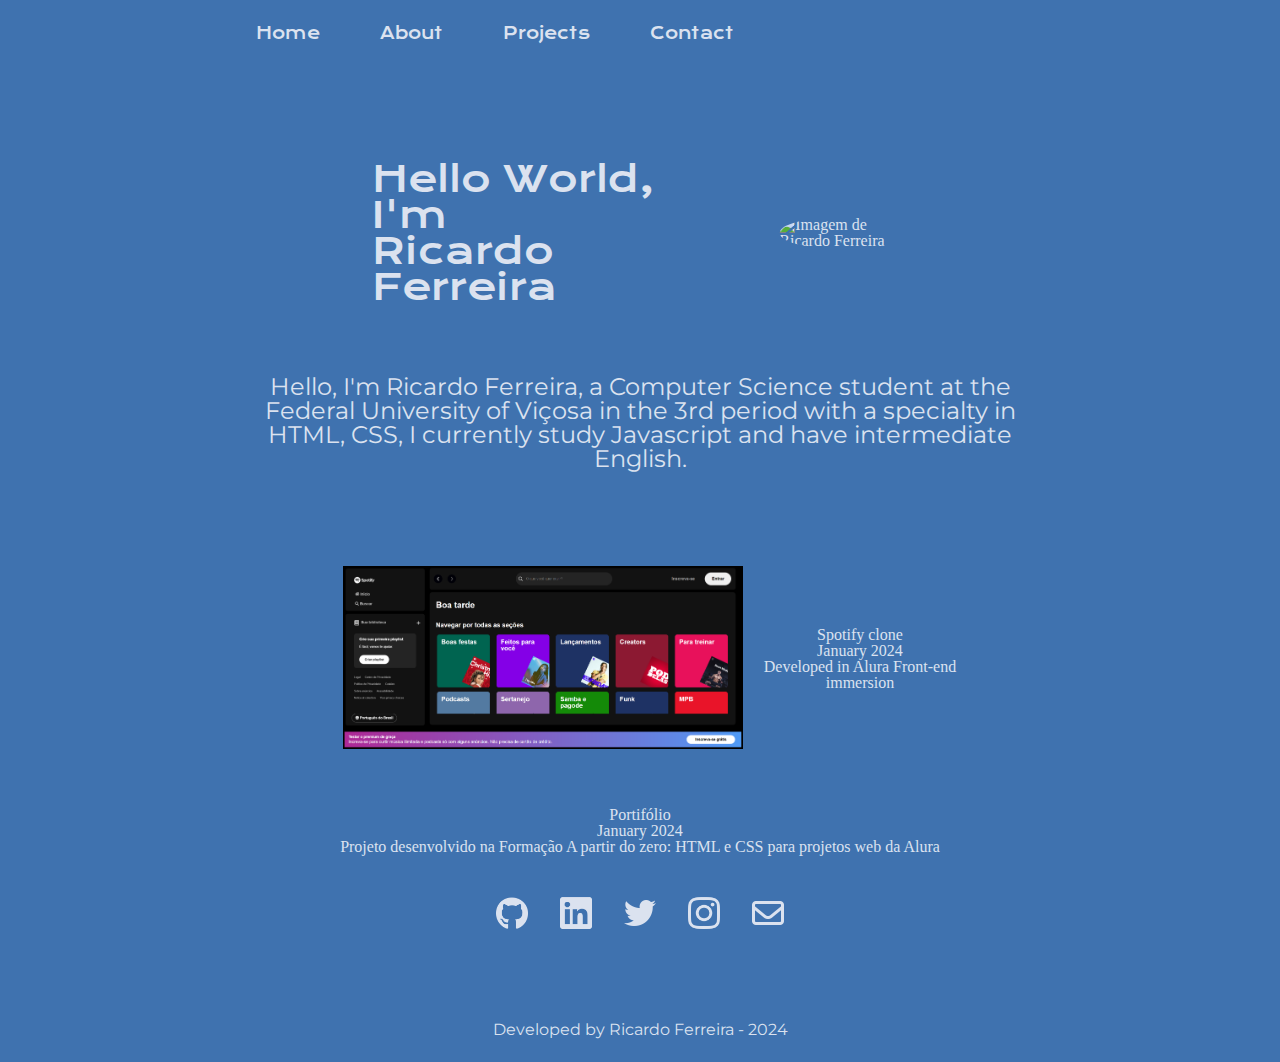
==== index.html @ 7cf89110 "alteração mobile e footer" ====
<!DOCTYPE html>
<html lang="pt-BR">
<head>
    <meta charset="UTF-8">
    <meta http-equiv="X-UA-Compatible" content="IE=edge">
    <meta name="viewport" content="width=device-width, initial-scale=1.0">
    <title>Ricardo Ferreira</title>
    <link rel="stylesheet" href="./styles/reset.css">
    <link rel="stylesheet" href="./styles/style.css">
</head>
<body>
    <header>
        <nav class="header__menu">
            <span>Home</span>
            <span>About</span>
            <span>Projects</span>
            <span>Contact</span>
        </nav>
    </header>
    
    <main class="main-container">
        <!-- Home -->
        <section class="home">
            <h1 class="home__title">Hello World, I'm <br>Ricardo Ferreira</h1>
            <img src="./assets/imagem.png" alt="Imagem de Ricardo Ferreira">
        </section>


        <!-- About -->
        <section class="about">
            <p>Hello, I'm Ricardo Ferreira, a Computer Science student at the Federal University of Viçosa in the 3rd period with a specialty in HTML, CSS, I currently study Javascript and have intermediate English.</p>
        </section>


        <!-- Projects -->
        <section class="projects-container">
            <div class="project">
                <div class="image">
                    <img src="./assets/spotify desktop.png" alt="Imagem do projeto spotify">
                </div>
                <div class="description">
                    <ul>
                        <li>Spotify clone</li>
                        <li>January 2024</li>
                        <li>Developed in Alura Front-end immersion</li>
                    </ul>
                </div>
            </div>
            <div class="description">
                <ul>
                    <li>Portifólio</li>
                    <li>January 2024</li>
                    <li>Projeto desenvolvido na Formação A partir do zero: HTML e CSS para projetos web da Alura</li>
                </ul>
            </div>
        </section>


        <!-- Contact -->
        <section class="contact">
            <div class="contact__links">
                <a href="https://github.com/ricardoof" target="_blank">
                    <img src="./assets/github.png" alt="Logo do github">
                </a>
                <a href="https://linkedin.com/in/ricardoof" target="_blank">
                    <img src="./assets/linkedin.png" alt="Logo do linkedin">
                </a>
                <a href="https://twitter.com/rricardoof" target="_blank">
                    <img src="./assets/twitter.png" alt="Logo do twitter">
                </a>
                <a href="https://instagram.com/rricardoferreiraa" target="_blank">
                    <img src="./assets/instagram.png" alt="Logo do instagram">
                </a>
                <a href="mailto:ricardoferreira4496@gmail.com" target="_blank">
                    <img src="./assets/email.png" alt="Imagem de envelope">
                </a>
            </div>
        </section>
    </main>

    <footer>
        <p>Developed by Ricardo Ferreira - 2024</p>
    </footer>
</body>
</html>
---- styles/style.css ----
@import url('https://fonts.googleapis.com/css2?family=Krona+One&family=Montserrat:wght@400;600&display=swap');

:root {
    --cor-primaria: #3F72AF;
    --cor-secundaria: #DBE2EF;
    --cor-terciaria: #93BFCF;

    --fonte-primaria: 'Krona One', sans-serif;
    --fonte-secundaria: 'Montserrat', sans-serif;
}

body {
    background-color: var(--cor-primaria);
    color: var(--cor-secundaria);
}

.header__menu {
    display: flex;
    text-decoration: none;
    font-family: var(--fonte-primaria);
    font-size: 1rem;
    gap: 60px;
    padding: 2% 20%;
}

.main-container {
    height: 100%;
    padding: 5% 10%;
    display: flex;
    flex-direction: column;
    align-items: center;
    justify-content: space-between;
    gap: 40px;
}

.home {
    display: flex;
    justify-content: center;
    flex-direction: row;
    align-items: center;
    gap: 20px;
}

.home__title {
    font-size: 2.25rem;
    font-family: var(--fonte-primaria);
    padding: 5%;
}

.home img {
    border-radius: 50%;
    padding: 5%;
    width: 25%;
}

.about {
    font-size: 1.5rem;
    font-family: var(--fonte-secundaria);
    text-align: center;
    padding: 0% 10%;
}

.projects-container {
    display: flex;
    flex-direction: column;
    align-items: center;
}

.project {
    display: flex;
    flex-direction: row;
    justify-content: space-between;
    align-items: center;
    padding: 5%;
    gap: 40px;
}

.project img {
    border-radius: 10px;
    width: 25rem;
    padding: 5%;
}

.description ul {
    display: flex;
    flex-direction: column;
    flex-wrap: wrap;
    text-align: center;
}

.contact__links {
    display: flex;
    justify-content: space-between;
    align-items: center;
    gap: 32px;
}

.contact__links a img {
    width: 2rem;
}

.contact__links a img:hover {
    transform: scale(1.1);
}

footer {
    padding: 24px;
    color: var(--cor-secundaria);
    text-align: center;
    font-family: var(--fonte-secundaria);
    font-size: 1rem;
    font-weight: 400;
}

@media screen and (max-width: 1000px) {
    .body {
        align-items: center;
    }

    .header__menu {
        display: none;
    }

    .home {
        flex-direction: column-reverse;
    }

    .project {
        flex-direction: column-reverse;
        gap: 20px;
    }

    .project img {
        width: 18rem;
        padding: 0;
    }

}
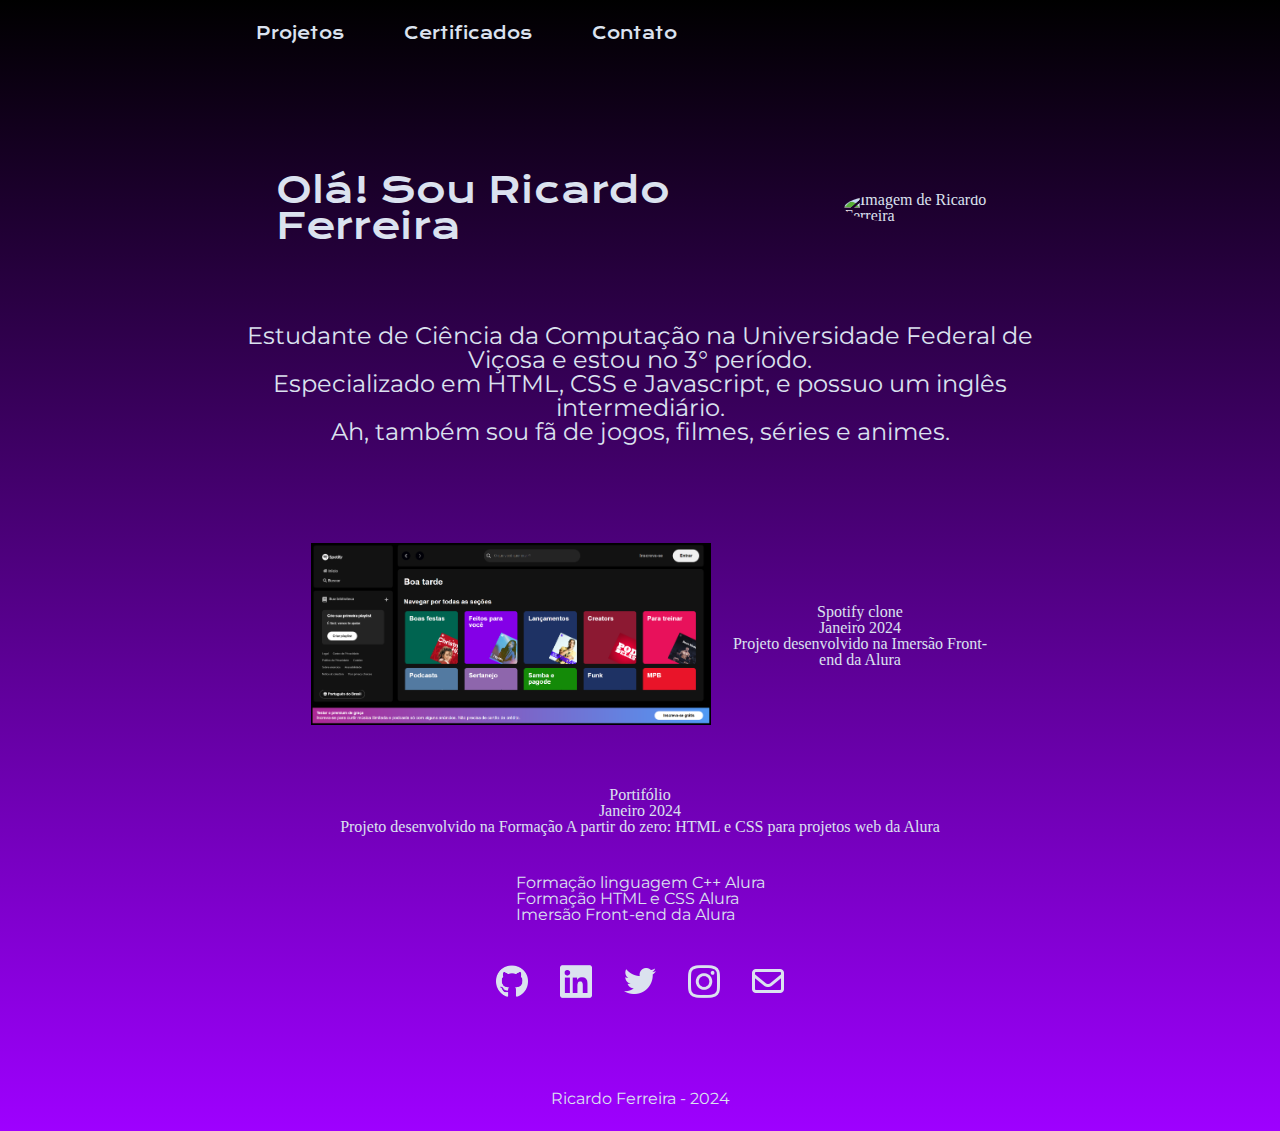
==== commit 7502164e: "adicao arquivo responsivo e cor" ====
--- a/index.html
+++ b/index.html
@@ -5,59 +5,86 @@
     <meta http-equiv="X-UA-Compatible" content="IE=edge">
     <meta name="viewport" content="width=device-width, initial-scale=1.0">
     <title>Ricardo Ferreira</title>
+    <link rel="stylesheet" href="https://cdnjs.cloudflare.com/ajax/libs/font-awesome/5.15.4/css/all.min.css" />
+    <link rel="stylesheet" href="https://cdn.jsdelivr.net/gh/devicons/devicon@v2.14.0/devicon.min.css" />
     <link rel="stylesheet" href="./styles/reset.css">
     <link rel="stylesheet" href="./styles/style.css">
+    <link rel="stylesheet" href="./styles/responsive.css">
 </head>
 <body>
     <header>
         <nav class="header__menu">
-            <span>Home</span>
-            <span>About</span>
-            <span>Projects</span>
-            <span>Contact</span>
+            <ul>
+                <li>
+                    <a href="#projects">Projetos</a>
+                </li>
+                <li>
+                    <a href="#certificates">Certificados</a>
+                </li>
+                <li>
+                    <a href="#contact">Contato</a>
+                </li>
+            </ul>
         </nav>
     </header>
-    
+
     <main class="main-container">
         <!-- Home -->
         <section class="home">
-            <h1 class="home__title">Hello World, I'm <br>Ricardo Ferreira</h1>
+            <h1 class="home__title">Olá! Sou Ricardo Ferreira</h1>
             <img src="./assets/imagem.png" alt="Imagem de Ricardo Ferreira">
         </section>
 
-
         <!-- About -->
         <section class="about">
-            <p>Hello, I'm Ricardo Ferreira, a Computer Science student at the Federal University of Viçosa in the 3rd period with a specialty in HTML, CSS, I currently study Javascript and have intermediate English.</p>
+            <p>Estudante de Ciência da Computação na Universidade Federal de Viçosa e estou no 3° período.</p>
+            <p>Especializado em HTML, CSS e Javascript, e possuo um inglês intermediário.</p>
+            <p>Ah, também sou fã de jogos, filmes, séries e animes.</p>
         </section>
 
-
         <!-- Projects -->
-        <section class="projects-container">
+        <section class="projects-container" id="projects">
             <div class="project">
                 <div class="image">
-                    <img src="./assets/spotify desktop.png" alt="Imagem do projeto spotify">
+                    <a href="https://spotify-clone-chi-eight.vercel.app" target="_blank">
+                        <img src="./assets/spotify desktop.png" alt="Imagem do projeto spotify">
+                    </a>
                 </div>
                 <div class="description">
                     <ul>
                         <li>Spotify clone</li>
-                        <li>January 2024</li>
-                        <li>Developed in Alura Front-end immersion</li>
+                        <li>Janeiro 2024</li>
+                        <li>Projeto desenvolvido na Imersão Front-end da Alura</li>
                     </ul>
                 </div>
             </div>
             <div class="description">
                 <ul>
                     <li>Portifólio</li>
-                    <li>January 2024</li>
+                    <li>Janeiro 2024</li>
                     <li>Projeto desenvolvido na Formação A partir do zero: HTML e CSS para projetos web da Alura</li>
                 </ul>
             </div>
         </section>
 
+        <!-- Certificates -->
+        <section class="certificates-container" id="certificates">
+            <ul>
+                <li>
+                    <a href="https://cursos.alura.com.br/user/ricardoof/degree-linguagem-c-plus-plus-122763/certificate" target="_blank">Formação linguagem C++ Alura</a>
+                </li>
+                <li>
+                    <a href="https://cursos.alura.com.br/user/ricardoof/degree-html-css-674466/certificate" target="_blank">Formação HTML e CSS Alura</a>
+                </li>
+                <li>
+                    <a href="https://cursos.alura.com.br/user/ricardoof/immersion/certificate/9014" target="_blank">Imersão Front-end da Alura</a>
+                </li>
+            </ul>
+            
+        </section>
 
         <!-- Contact -->
-        <section class="contact">
+        <section class="contact-container" id="contact">
             <div class="contact__links">
                 <a href="https://github.com/ricardoof" target="_blank">
                     <img src="./assets/github.png" alt="Logo do github">
@@ -77,9 +104,8 @@
             </div>
         </section>
     </main>
-
     <footer>
-        <p>Developed by Ricardo Ferreira - 2024</p>
+        <p>Ricardo Ferreira - 2024</p>
     </footer>
 </body>
 </html>
--- a/styles/style.css
+++ b/styles/style.css
@@ -1,7 +1,6 @@
 @import url('https://fonts.googleapis.com/css2?family=Krona+One&family=Montserrat:wght@400;600&display=swap');
 
 :root {
-    --cor-primaria: #3F72AF;
     --cor-secundaria: #DBE2EF;
     --cor-terciaria: #93BFCF;
 
@@ -9,18 +8,27 @@
     --fonte-secundaria: 'Montserrat', sans-serif;
 }
 
+html {
+    scroll-behavior: smooth;
+}
+
 body {
-    background-color: var(--cor-primaria);
+    background: linear-gradient(#000000, #9e00ff);
     color: var(--cor-secundaria);
 }
 
-.header__menu {
+.header__menu ul {
     display: flex;
-    text-decoration: none;
     font-family: var(--fonte-primaria);
     font-size: 1rem;
+    color: var(--cor-secundaria);
     gap: 60px;
     padding: 2% 20%;
+}
+
+.header__menu ul li a {
+    text-decoration: none;
+    color: var(--cor-secundaria);
 }
 
 .main-container {
@@ -103,6 +111,14 @@
     transform: scale(1.1);
 }
 
+.certificates-container ul li a{
+    color: var(--cor-secundaria);
+    font-family: var(--fonte-secundaria);
+    font: 1rem;
+    text-decoration: none;
+    padding: 1rem;
+}
+
 footer {
     padding: 24px;
     color: var(--cor-secundaria);
@@ -111,28 +127,3 @@
     font-size: 1rem;
     font-weight: 400;
 }
-
-@media screen and (max-width: 1000px) {
-    .body {
-        align-items: center;
-    }
-
-    .header__menu {
-        display: none;
-    }
-
-    .home {
-        flex-direction: column-reverse;
-    }
-
-    .project {
-        flex-direction: column-reverse;
-        gap: 20px;
-    }
-
-    .project img {
-        width: 18rem;
-        padding: 0;
-    }
-
-}--- a/styles/responsive.css
+++ b/styles/responsive.css
@@ -0,0 +1,24 @@
+@media screen and (max-width: 1000px) {
+    .body {
+        align-items: center;
+    }
+
+    .header__menu {
+        display: none;
+    }
+
+    .home {
+        flex-direction: column-reverse;
+    }
+
+    .project {
+        flex-direction: column-reverse;
+        gap: 20px;
+    }
+
+    .project img {
+        width: 18rem;
+        padding: 0;
+    }
+
+}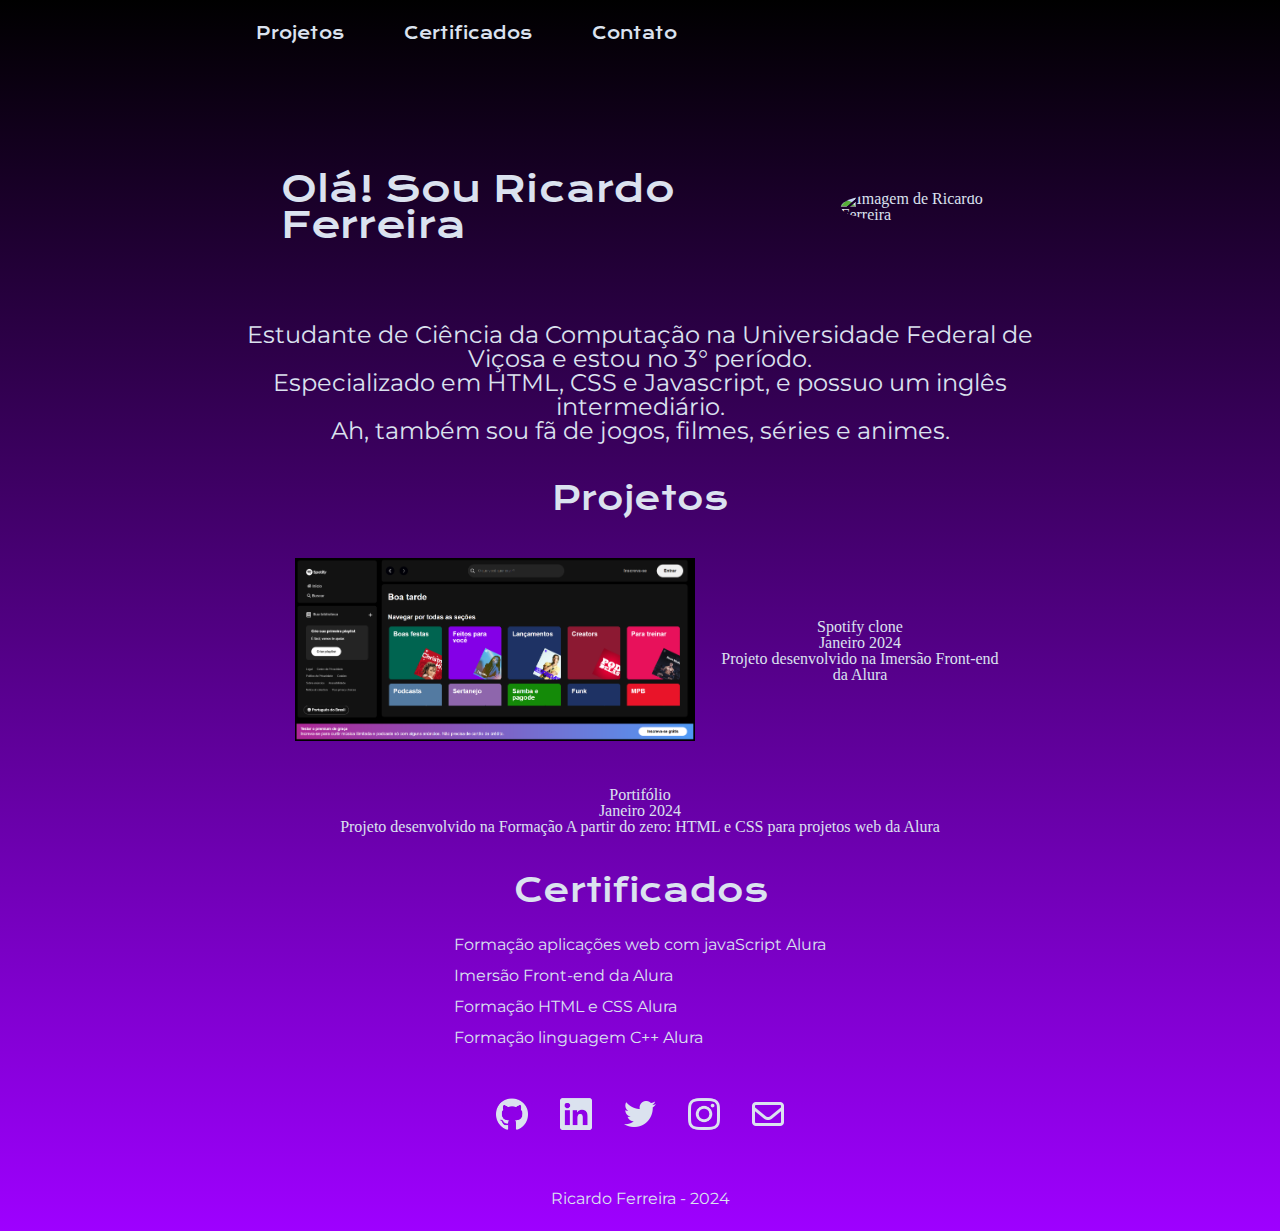
==== commit 70307dd7: "alteracao certificado e responsividade" ====
--- a/index.html
+++ b/index.html
@@ -27,7 +27,6 @@
             </ul>
         </nav>
     </header>
-
     <main class="main-container">
         <!-- Home -->
         <section class="home">
@@ -44,6 +43,7 @@
 
         <!-- Projects -->
         <section class="projects-container" id="projects">
+            <h2 class="title">Projetos</h2>
             <div class="project">
                 <div class="image">
                     <a href="https://spotify-clone-chi-eight.vercel.app" target="_blank">
@@ -69,18 +69,21 @@
 
         <!-- Certificates -->
         <section class="certificates-container" id="certificates">
+            <h2 class="title">Certificados</h2>
             <ul>
                 <li>
-                    <a href="https://cursos.alura.com.br/user/ricardoof/degree-linguagem-c-plus-plus-122763/certificate" target="_blank">Formação linguagem C++ Alura</a>
+                    <a href="https://cursos.alura.com.br/user/ricardoof/degree-javascript-front-end-687029/certificate" target="_blank">Formação aplicações web com javaScript Alura</a>
+                </li>
+                <li>
+                    <a href="https://cursos.alura.com.br/user/ricardoof/immersion/certificate/9014" target="_blank">Imersão Front-end da Alura</a>
                 </li>
                 <li>
                     <a href="https://cursos.alura.com.br/user/ricardoof/degree-html-css-674466/certificate" target="_blank">Formação HTML e CSS Alura</a>
                 </li>
                 <li>
-                    <a href="https://cursos.alura.com.br/user/ricardoof/immersion/certificate/9014" target="_blank">Imersão Front-end da Alura</a>
+                    <a href="https://cursos.alura.com.br/user/ricardoof/degree-linguagem-c-plus-plus-122763/certificate" target="_blank">Formação linguagem C++ Alura</a>
                 </li>
             </ul>
-            
         </section>
 
         <!-- Contact -->
--- a/styles/style.css
+++ b/styles/style.css
@@ -2,7 +2,6 @@
 
 :root {
     --cor-secundaria: #DBE2EF;
-    --cor-terciaria: #93BFCF;
 
     --fonte-primaria: 'Krona One', sans-serif;
     --fonte-secundaria: 'Montserrat', sans-serif;
@@ -33,7 +32,7 @@
 
 .main-container {
     height: 100%;
-    padding: 5% 10%;
+    padding: 5% 10% 2.5% 10%;
     display: flex;
     flex-direction: column;
     align-items: center;
@@ -46,7 +45,7 @@
     justify-content: center;
     flex-direction: row;
     align-items: center;
-    gap: 20px;
+    gap: 10px;
 }
 
 .home__title {
@@ -68,6 +67,12 @@
     padding: 0% 10%;
 }
 
+.title {
+    font-family: var(--fonte-primaria);
+    font-size: 2rem;
+    text-align: center;
+}
+
 .projects-container {
     display: flex;
     flex-direction: column;
@@ -79,7 +84,7 @@
     flex-direction: row;
     justify-content: space-between;
     align-items: center;
-    padding: 5%;
+    padding: 3%;
     gap: 40px;
 }
 
@@ -94,6 +99,21 @@
     flex-direction: column;
     flex-wrap: wrap;
     text-align: center;
+}
+
+.certificates-container ul {
+    padding-top: 5%;
+}
+.certificates-container ul li {
+    padding: 5px;
+    margin: 5px;
+}
+
+.certificates-container ul li a{
+    color: var(--cor-secundaria);
+    font-family: var(--fonte-secundaria);
+    font: 1rem;
+    text-decoration: none;
 }
 
 .contact__links {
@@ -111,14 +131,6 @@
     transform: scale(1.1);
 }
 
-.certificates-container ul li a{
-    color: var(--cor-secundaria);
-    font-family: var(--fonte-secundaria);
-    font: 1rem;
-    text-decoration: none;
-    padding: 1rem;
-}
-
 footer {
     padding: 24px;
     color: var(--cor-secundaria);
--- a/styles/responsive.css
+++ b/styles/responsive.css
@@ -11,14 +11,18 @@
         flex-direction: column-reverse;
     }
 
+    .home__title {
+        text-align: center;
+    }
+
     .project {
         flex-direction: column-reverse;
         gap: 20px;
+        padding: 8%;
     }
 
     .project img {
         width: 18rem;
         padding: 0;
     }
-
 }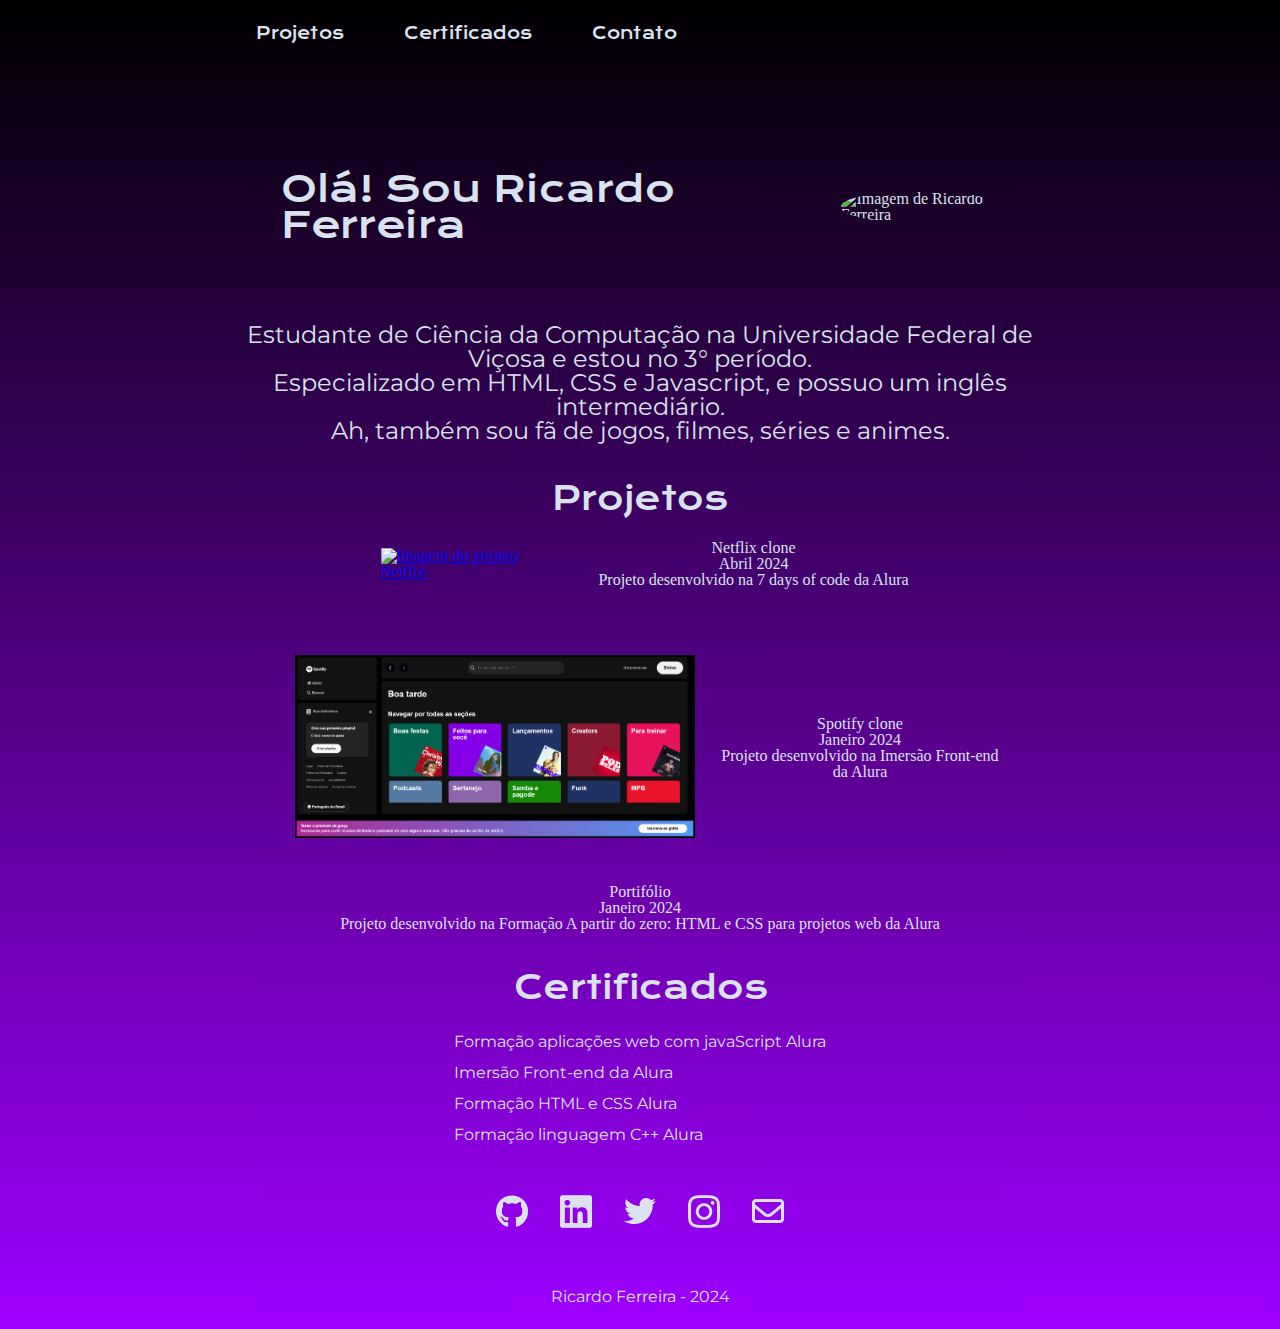
==== commit 279882a1: "correção projeto netflix" ====
--- a/index.html
+++ b/index.html
@@ -46,8 +46,22 @@
             <h2 class="title">Projetos</h2>
             <div class="project">
                 <div class="image">
+                    <a href="https://netflix-nine-blush.vercel.app/" target="_blank">
+                        <img src="./assets/netflix_desktop.png" alt="Imagem do projeto Netflix">
+                    </a>
+                </div>
+                <div class="description">
+                    <ul>
+                        <li>Netflix clone</li>
+                        <li>Abril 2024</li>
+                        <li>Projeto desenvolvido na 7 days of code da Alura</li>
+                    </ul>
+                </div>
+            </div>
+            <div class="project">
+                <div class="image">
                     <a href="https://spotify-clone-chi-eight.vercel.app" target="_blank">
-                        <img src="./assets/spotify desktop.png" alt="Imagem do projeto spotify">
+                        <img src="./assets/spotify desktop.png" alt="Imagem do projeto Spotify">
                     </a>
                 </div>
                 <div class="description">
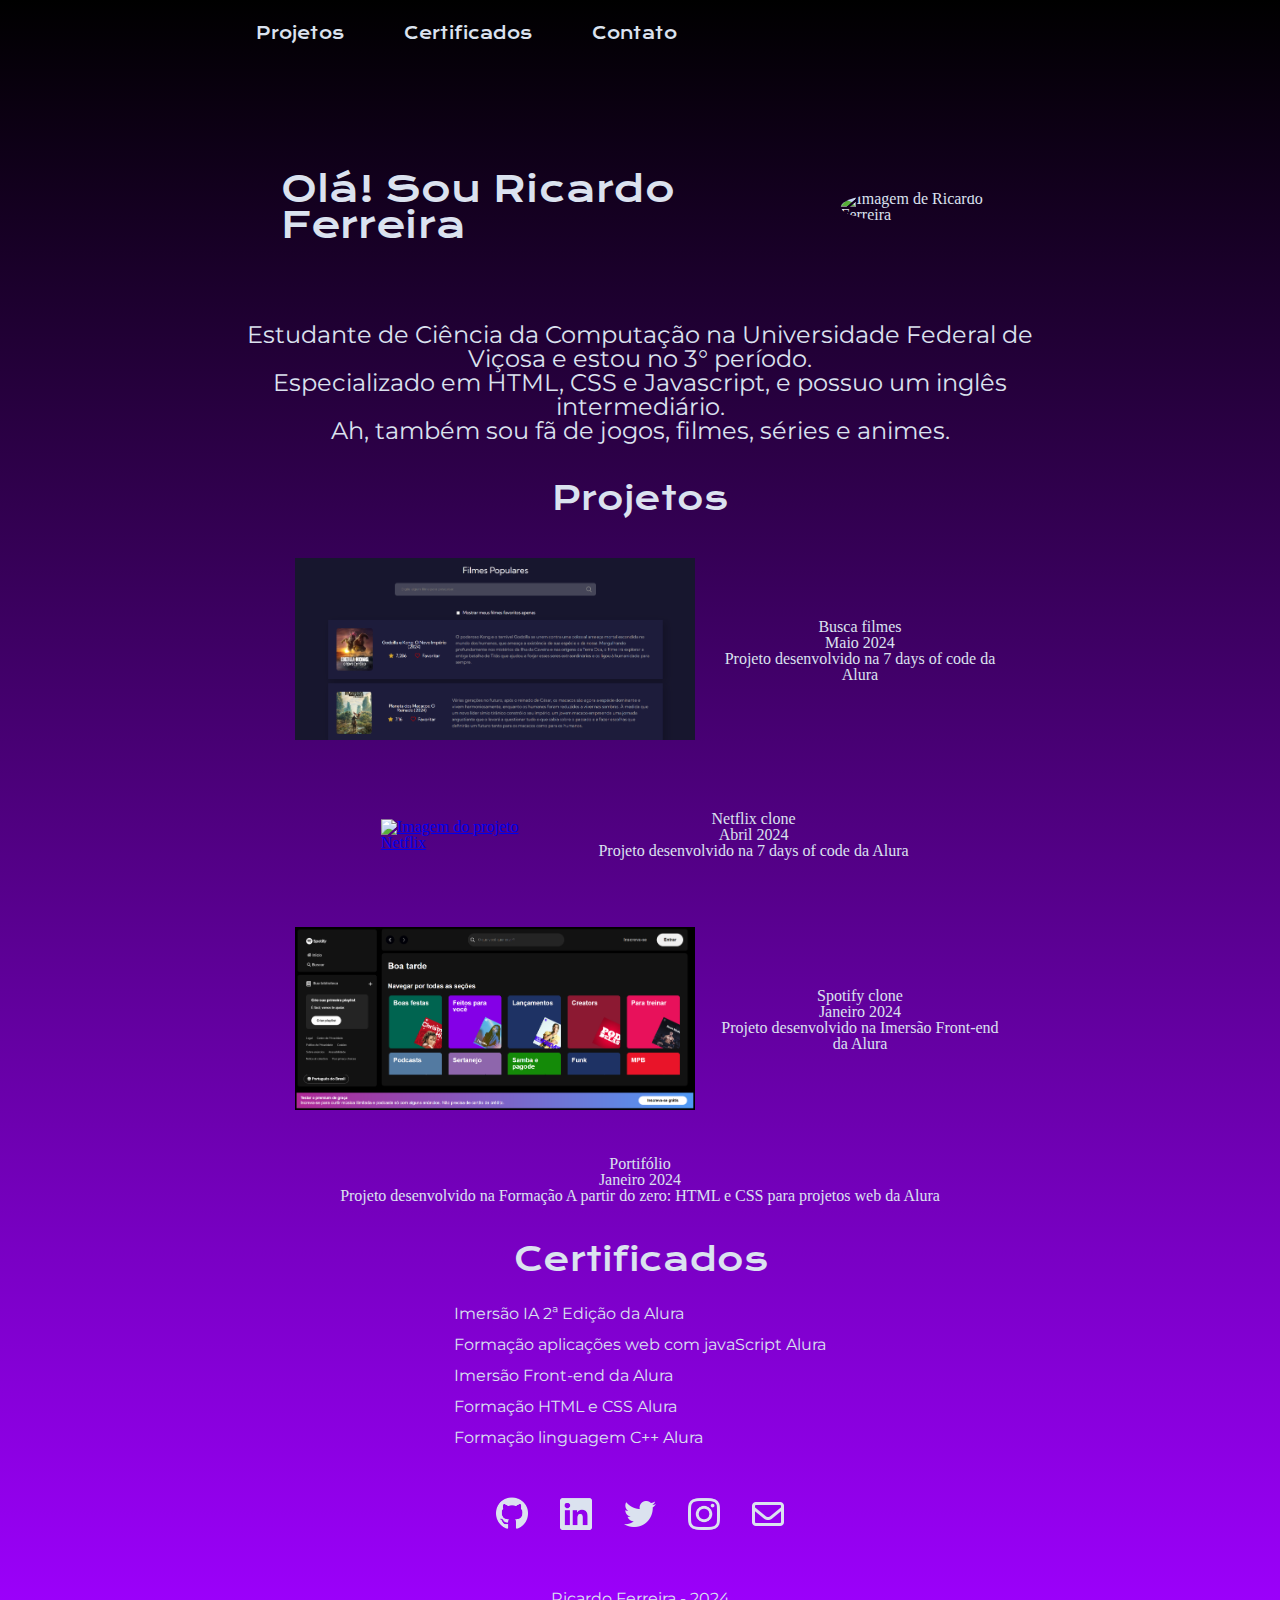
==== commit 5819b697: "adição busca filmes e certificado" ====
--- a/index.html
+++ b/index.html
@@ -46,6 +46,20 @@
             <h2 class="title">Projetos</h2>
             <div class="project">
                 <div class="image">
+                    <a href="https://movie-db-api-xi.vercel.app/" target="_blank">
+                        <img src="./assets/buscafilmes.png" alt="Imagem do projeto Busca filmes">
+                    </a>
+                </div>
+                <div class="description">
+                    <ul>
+                        <li>Busca filmes</li>
+                        <li>Maio 2024</li>
+                        <li>Projeto desenvolvido na 7 days of code da Alura</li>
+                    </ul>
+                </div>
+            </div>
+            <div class="project">
+                <div class="image">
                     <a href="https://netflix-nine-blush.vercel.app/" target="_blank">
                         <img src="./assets/netflix_desktop.png" alt="Imagem do projeto Netflix">
                     </a>
@@ -85,6 +99,9 @@
         <section class="certificates-container" id="certificates">
             <h2 class="title">Certificados</h2>
             <ul>
+                <li>
+                    <a href="https://cursos.alura.com.br/user/ricardoof/immersion/certificate/24623" target="_blank">Imersão IA 2ª Edição da Alura</a>
+                </li>
                 <li>
                     <a href="https://cursos.alura.com.br/user/ricardoof/degree-javascript-front-end-687029/certificate" target="_blank">Formação aplicações web com javaScript Alura</a>
                 </li>
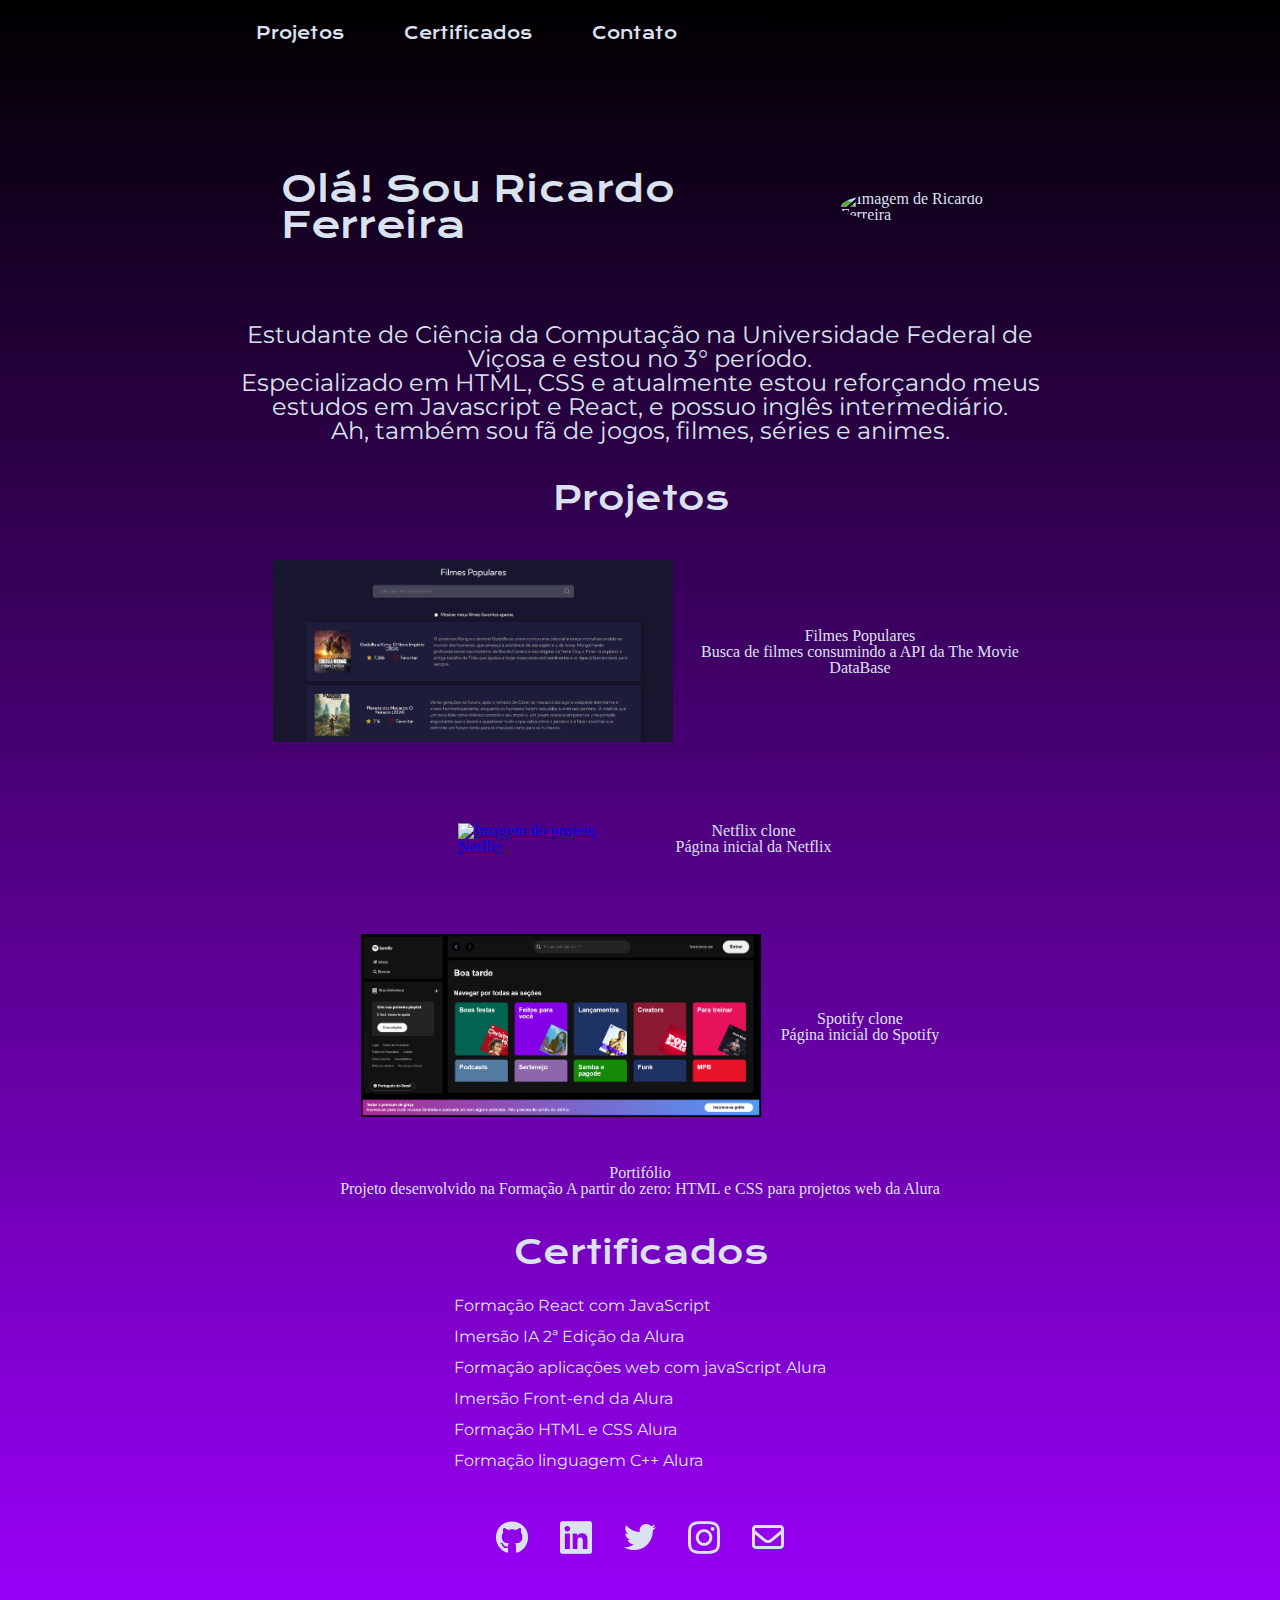
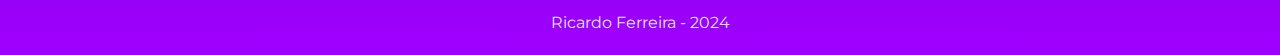
==== commit 577292f6: "atualização certificados" ====
--- a/index.html
+++ b/index.html
@@ -1,5 +1,6 @@
 <!DOCTYPE html>
 <html lang="pt-BR">
+
 <head>
     <meta charset="UTF-8">
     <meta http-equiv="X-UA-Compatible" content="IE=edge">
@@ -11,6 +12,7 @@
     <link rel="stylesheet" href="./styles/style.css">
     <link rel="stylesheet" href="./styles/responsive.css">
 </head>
+
 <body>
     <header>
         <nav class="header__menu">
@@ -37,7 +39,8 @@
         <!-- About -->
         <section class="about">
             <p>Estudante de Ciência da Computação na Universidade Federal de Viçosa e estou no 3° período.</p>
-            <p>Especializado em HTML, CSS e Javascript, e possuo um inglês intermediário.</p>
+            <p>Especializado em HTML, CSS e atualmente estou reforçando meus estudos em Javascript e React, e possuo
+                inglês intermediário.</p>
             <p>Ah, também sou fã de jogos, filmes, séries e animes.</p>
         </section>
 
@@ -52,9 +55,8 @@
                 </div>
                 <div class="description">
                     <ul>
-                        <li>Busca filmes</li>
-                        <li>Maio 2024</li>
-                        <li>Projeto desenvolvido na 7 days of code da Alura</li>
+                        <li>Filmes Populares</li>
+                        <li>Busca de filmes consumindo a API da The Movie DataBase</li>
                     </ul>
                 </div>
             </div>
@@ -67,8 +69,7 @@
                 <div class="description">
                     <ul>
                         <li>Netflix clone</li>
-                        <li>Abril 2024</li>
-                        <li>Projeto desenvolvido na 7 days of code da Alura</li>
+                        <li>Página inicial da Netflix</li>
                     </ul>
                 </div>
             </div>
@@ -81,15 +82,13 @@
                 <div class="description">
                     <ul>
                         <li>Spotify clone</li>
-                        <li>Janeiro 2024</li>
-                        <li>Projeto desenvolvido na Imersão Front-end da Alura</li>
+                        <li>Página inicial do Spotify</li>
                     </ul>
                 </div>
             </div>
             <div class="description">
                 <ul>
                     <li>Portifólio</li>
-                    <li>Janeiro 2024</li>
                     <li>Projeto desenvolvido na Formação A partir do zero: HTML e CSS para projetos web da Alura</li>
                 </ul>
             </div>
@@ -100,19 +99,28 @@
             <h2 class="title">Certificados</h2>
             <ul>
                 <li>
-                    <a href="https://cursos.alura.com.br/user/ricardoof/immersion/certificate/24623" target="_blank">Imersão IA 2ª Edição da Alura</a>
+                    <a href="https://cursos.alura.com.br/user/ricardoof/degree-react-javascript-700230/certificate"
+                        target="_blank">Formação React com JavaScript</a>
                 </li>
                 <li>
-                    <a href="https://cursos.alura.com.br/user/ricardoof/degree-javascript-front-end-687029/certificate" target="_blank">Formação aplicações web com javaScript Alura</a>
+                    <a href="https://cursos.alura.com.br/user/ricardoof/immersion/certificate/24623"
+                        target="_blank">Imersão IA 2ª Edição da Alura</a>
                 </li>
                 <li>
-                    <a href="https://cursos.alura.com.br/user/ricardoof/immersion/certificate/9014" target="_blank">Imersão Front-end da Alura</a>
+                    <a href="https://cursos.alura.com.br/user/ricardoof/degree-javascript-front-end-687029/certificate"
+                        target="_blank">Formação aplicações web com javaScript Alura</a>
                 </li>
                 <li>
-                    <a href="https://cursos.alura.com.br/user/ricardoof/degree-html-css-674466/certificate" target="_blank">Formação HTML e CSS Alura</a>
+                    <a href="https://cursos.alura.com.br/user/ricardoof/immersion/certificate/9014"
+                        target="_blank">Imersão Front-end da Alura</a>
                 </li>
                 <li>
-                    <a href="https://cursos.alura.com.br/user/ricardoof/degree-linguagem-c-plus-plus-122763/certificate" target="_blank">Formação linguagem C++ Alura</a>
+                    <a href="https://cursos.alura.com.br/user/ricardoof/degree-html-css-674466/certificate"
+                        target="_blank">Formação HTML e CSS Alura</a>
+                </li>
+                <li>
+                    <a href="https://cursos.alura.com.br/user/ricardoof/degree-linguagem-c-plus-plus-122763/certificate"
+                        target="_blank">Formação linguagem C++ Alura</a>
                 </li>
             </ul>
         </section>
@@ -142,4 +150,5 @@
         <p>Ricardo Ferreira - 2024</p>
     </footer>
 </body>
-</html>
+
+</html>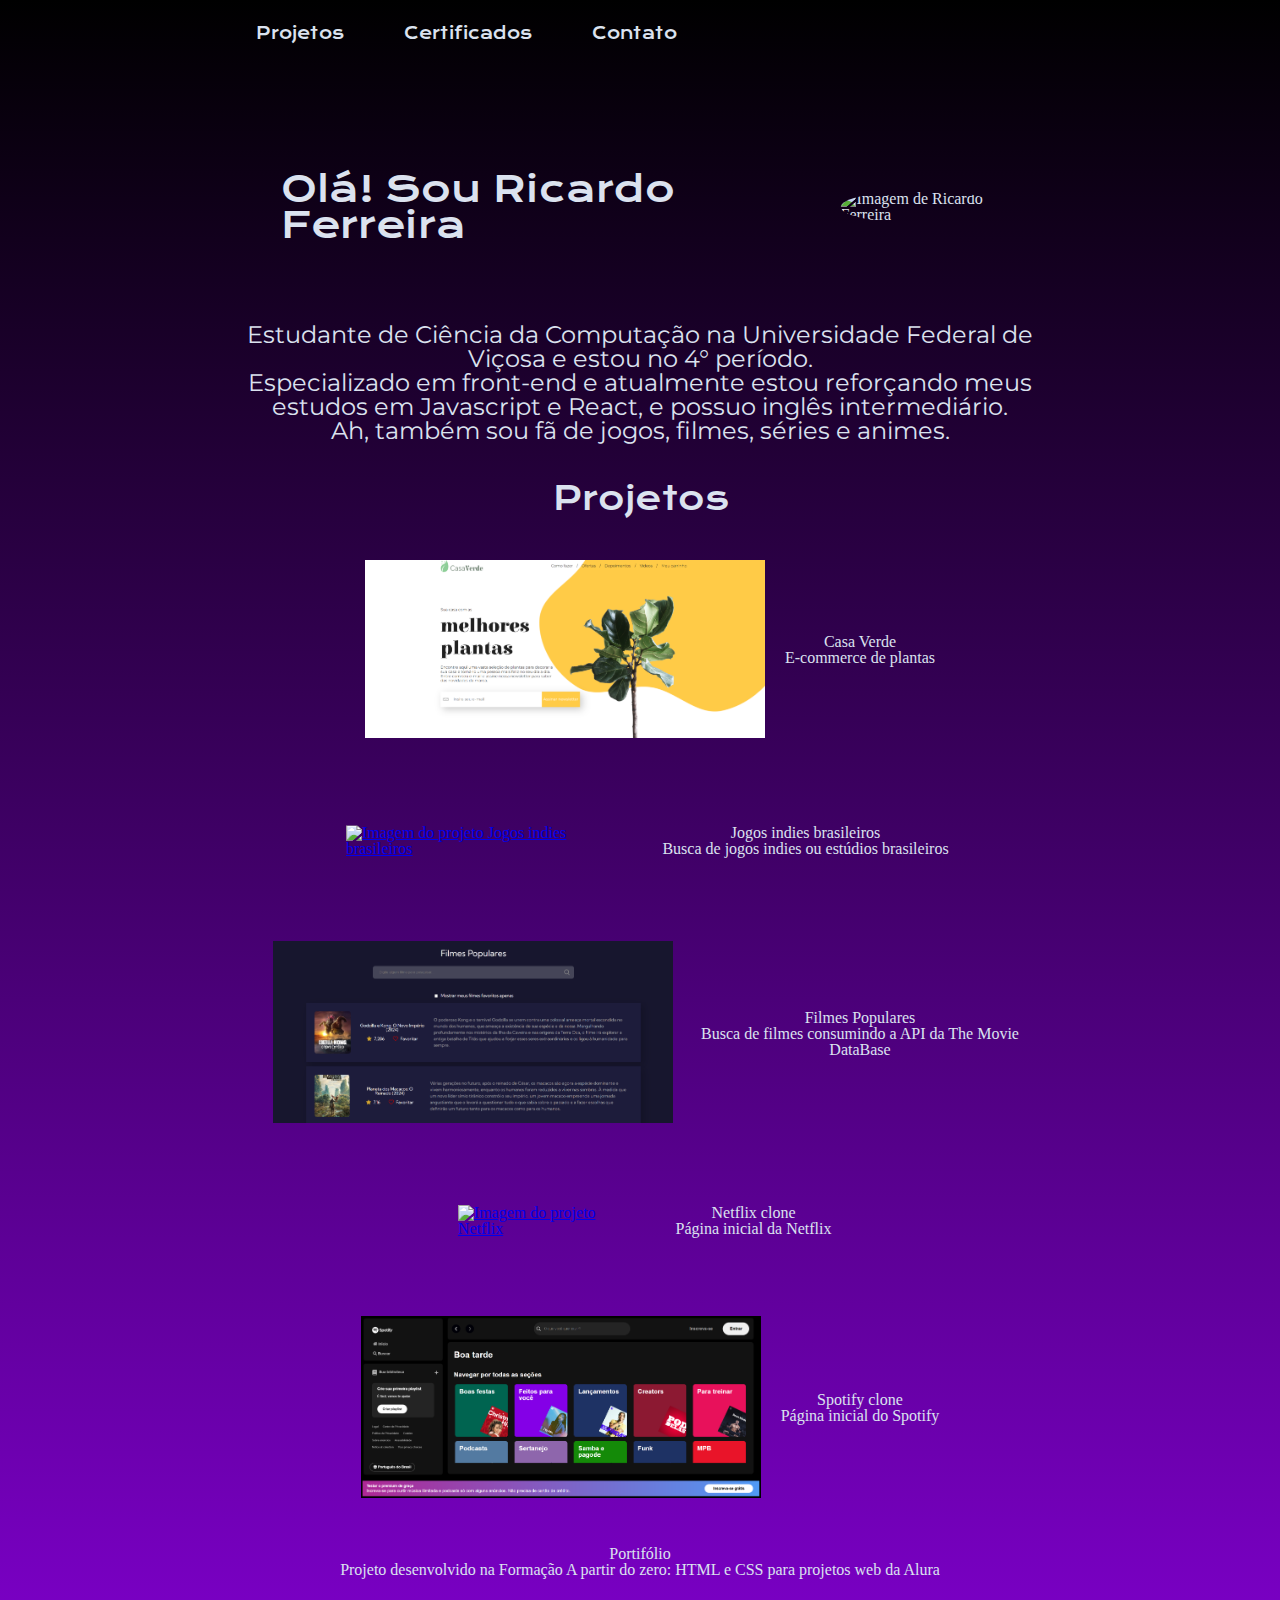
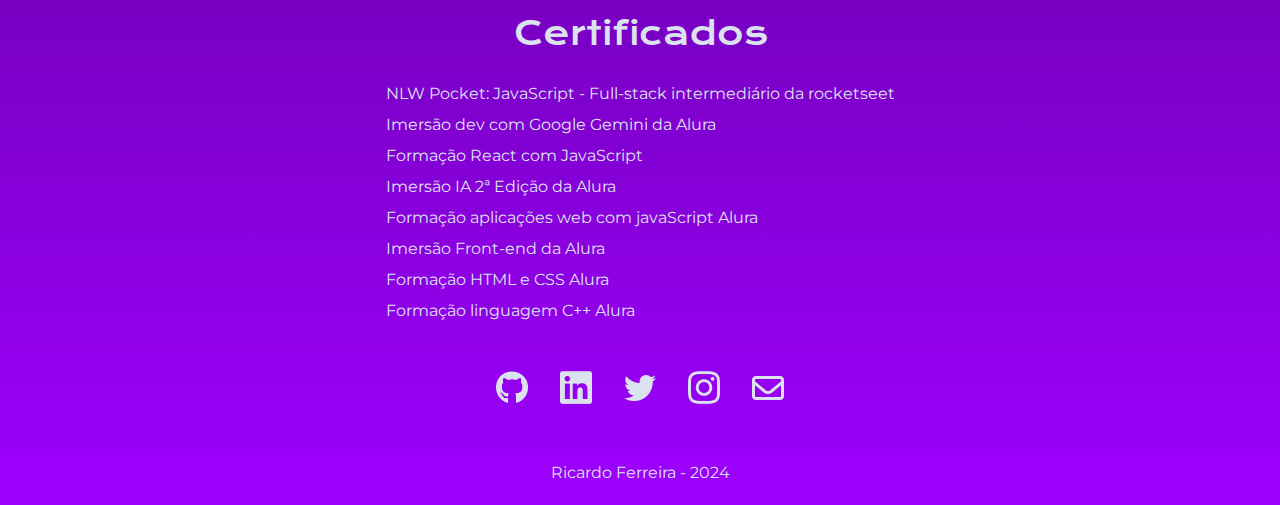
==== commit 6e624376: "adição projeto casa verde e certificados" ====
--- a/index.html
+++ b/index.html
@@ -38,8 +38,8 @@
 
         <!-- About -->
         <section class="about">
-            <p>Estudante de Ciência da Computação na Universidade Federal de Viçosa e estou no 3° período.</p>
-            <p>Especializado em HTML, CSS e atualmente estou reforçando meus estudos em Javascript e React, e possuo
+            <p>Estudante de Ciência da Computação na Universidade Federal de Viçosa e estou no 4° período.</p>
+            <p>Especializado em front-end e atualmente estou reforçando meus estudos em Javascript e React, e possuo
                 inglês intermediário.</p>
             <p>Ah, também sou fã de jogos, filmes, séries e animes.</p>
         </section>
@@ -47,6 +47,32 @@
         <!-- Projects -->
         <section class="projects-container" id="projects">
             <h2 class="title">Projetos</h2>
+            <div class="project">
+                <div class="image">
+                    <a href="https://casa-verde-delta-topaz.vercel.app/" target="_blank">
+                        <img src="./assets/casa-verde.png" alt="Imagem do projeto Jogos indies brasileiros">
+                    </a>
+                </div>
+                <div class="description">
+                    <ul>
+                        <li>Casa Verde</li>
+                        <li>E-commerce de plantas</li>
+                    </ul>
+                </div>
+            </div>
+            <div class="project">
+                <div class="image">
+                    <a href="https://jogos-indies-br.vercel.app/" target="_blank">
+                        <img src="./assets/jogos-indies-br.png" alt="Imagem do projeto Jogos indies brasileiros">
+                    </a>
+                </div>
+                <div class="description">
+                    <ul>
+                        <li>Jogos indies brasileiros</li>
+                        <li>Busca de jogos indies ou estúdios brasileiros</li>
+                    </ul>
+                </div>
+            </div>
             <div class="project">
                 <div class="image">
                     <a href="https://movie-db-api-xi.vercel.app/" target="_blank">
@@ -98,6 +124,14 @@
         <section class="certificates-container" id="certificates">
             <h2 class="title">Certificados</h2>
             <ul>
+                <li>
+                    <a href="https://app.rocketseat.com.br/certificates/1286f9d9-dcff-4e0c-bc78-5786cb10257a"
+                        target="_blank">NLW Pocket: JavaScript - Full-stack intermediário da rocketseet</a>
+                </li>
+                <li>
+                    <a href="https://cursos.alura.com.br/user/ricardoof/immersion/certificate/45796"
+                        target="_blank">Imersão dev com Google Gemini da Alura</a>
+                </li>
                 <li>
                     <a href="https://cursos.alura.com.br/user/ricardoof/degree-react-javascript-700230/certificate"
                         target="_blank">Formação React com JavaScript</a>
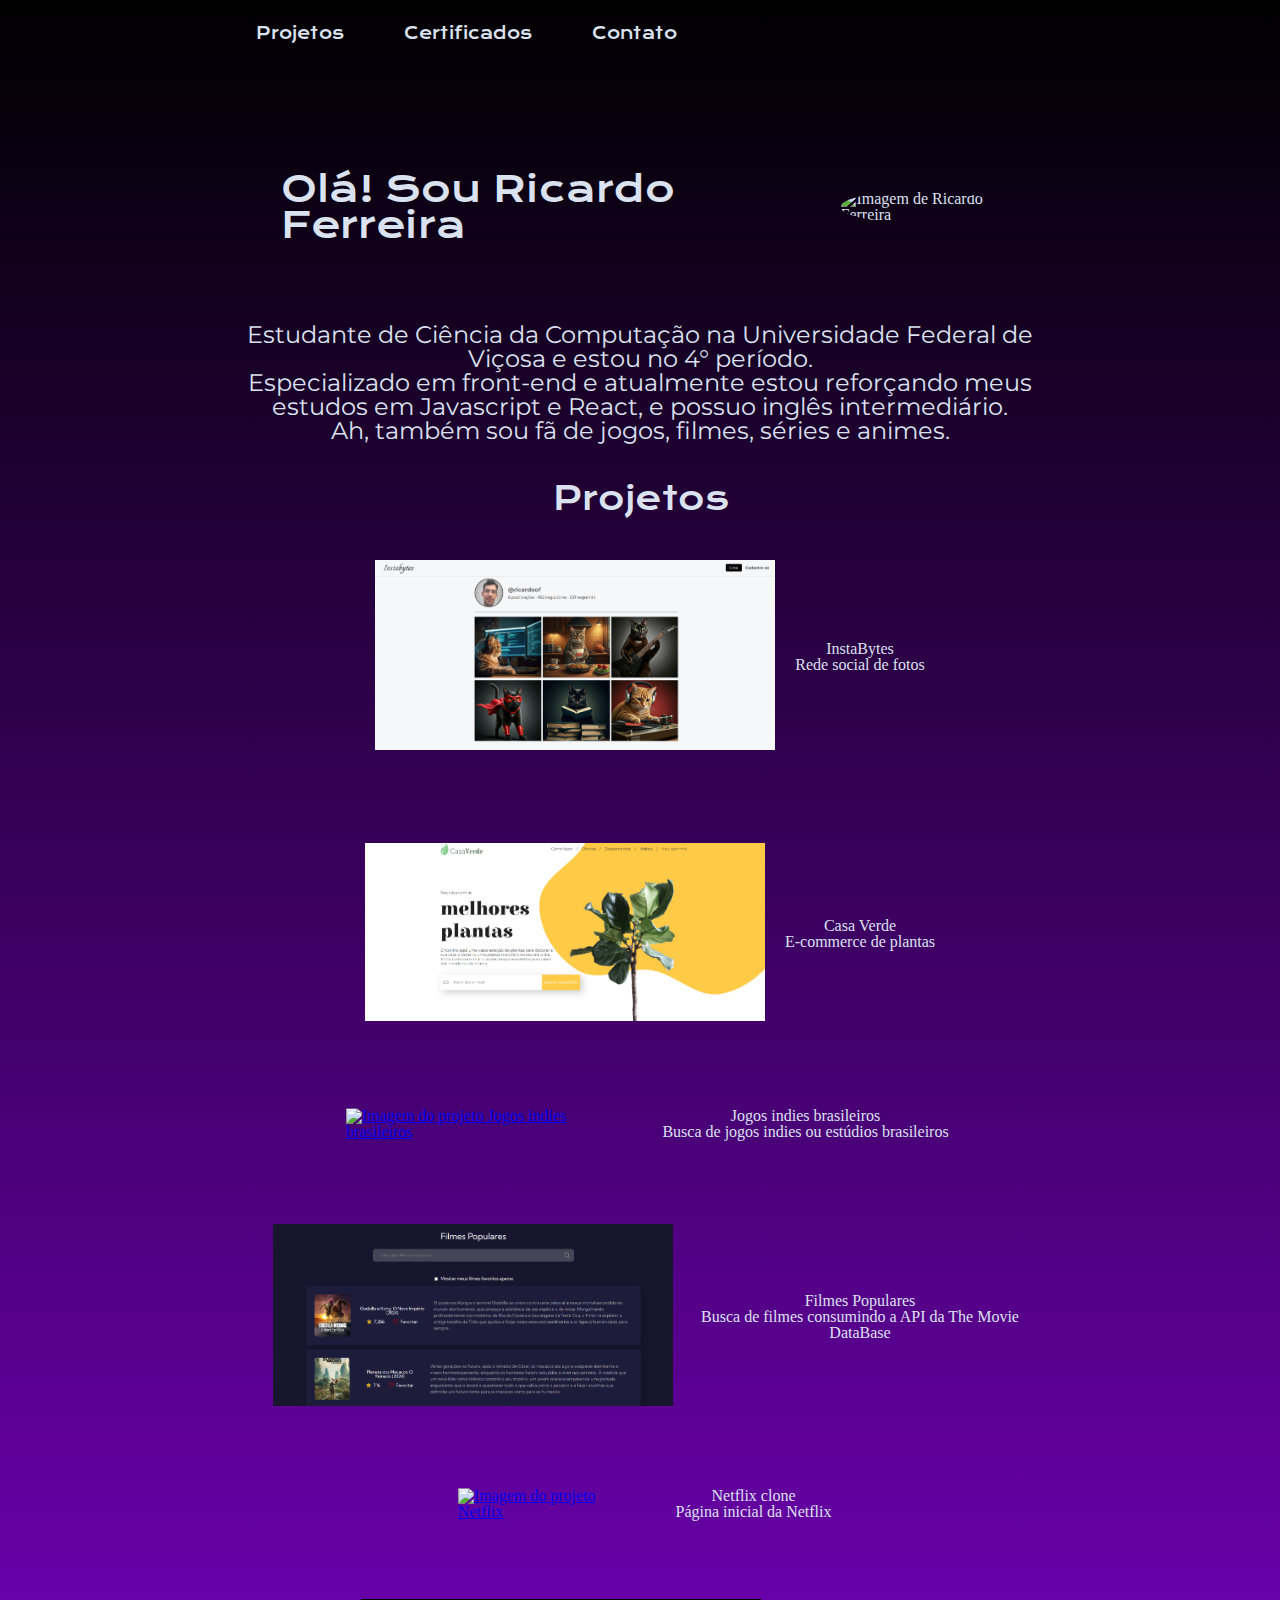
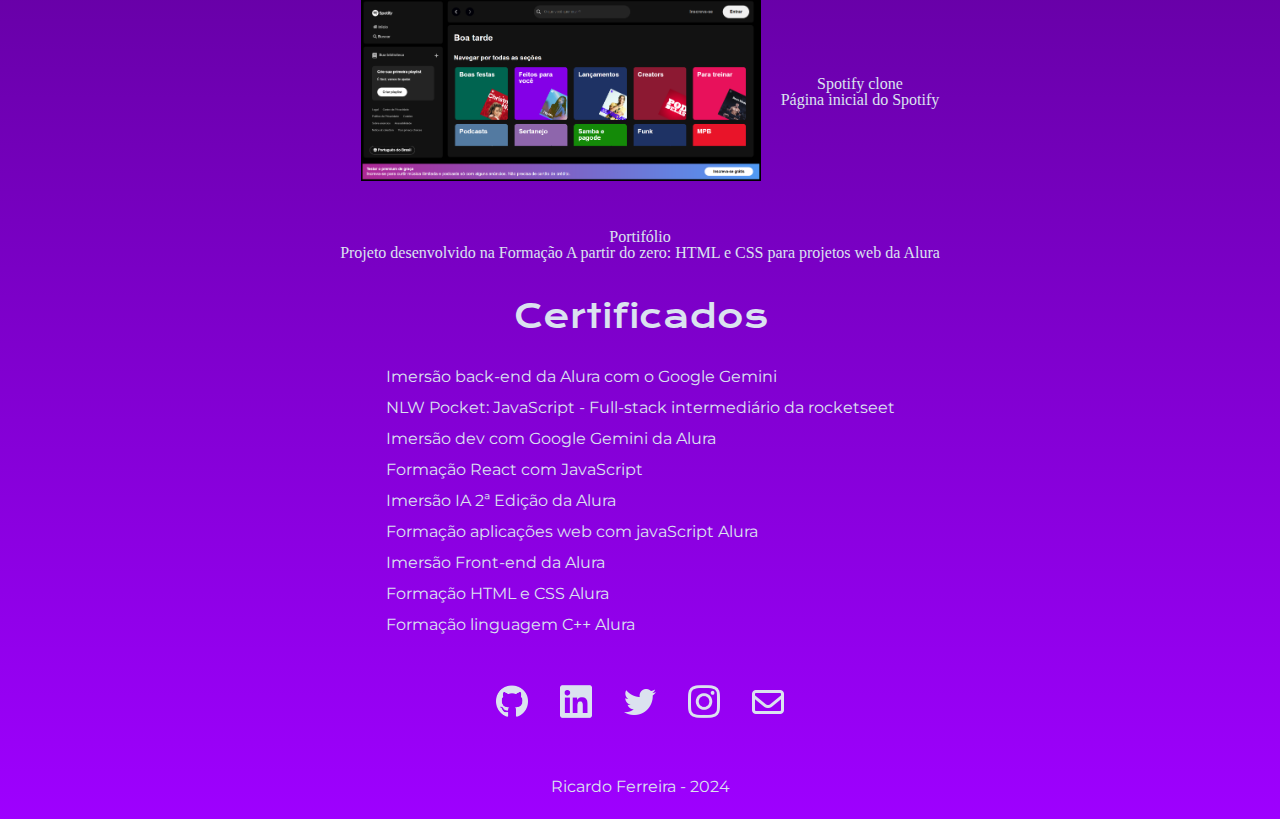
==== commit 0ad9cb29: "adição projeto instabytes" ====
--- a/index.html
+++ b/index.html
@@ -49,6 +49,19 @@
             <h2 class="title">Projetos</h2>
             <div class="project">
                 <div class="image">
+                    <a href="#">
+                        <img src="./assets/instabytes.png" alt="Imagem do projeto instabytes">
+                    </a>
+                </div>
+                <div class="description">
+                    <ul>
+                        <li>InstaBytes</li>
+                        <li>Rede social de fotos</li>
+                    </ul>
+                </div>
+            </div>
+            <div class="project">
+                <div class="image">
                     <a href="https://casa-verde-delta-topaz.vercel.app/" target="_blank">
                         <img src="./assets/casa-verde.png" alt="Imagem do projeto Jogos indies brasileiros">
                     </a>
@@ -125,6 +138,10 @@
             <h2 class="title">Certificados</h2>
             <ul>
                 <li>
+                    <a href="https://cursos.alura.com.br/user/ricardoof/immersion/certificate/50085"
+                        target="_blank">Imersão back-end da Alura com o Google Gemini</a>
+                </li>
+                <li>
                     <a href="https://app.rocketseat.com.br/certificates/1286f9d9-dcff-4e0c-bc78-5786cb10257a"
                         target="_blank">NLW Pocket: JavaScript - Full-stack intermediário da rocketseet</a>
                 </li>
